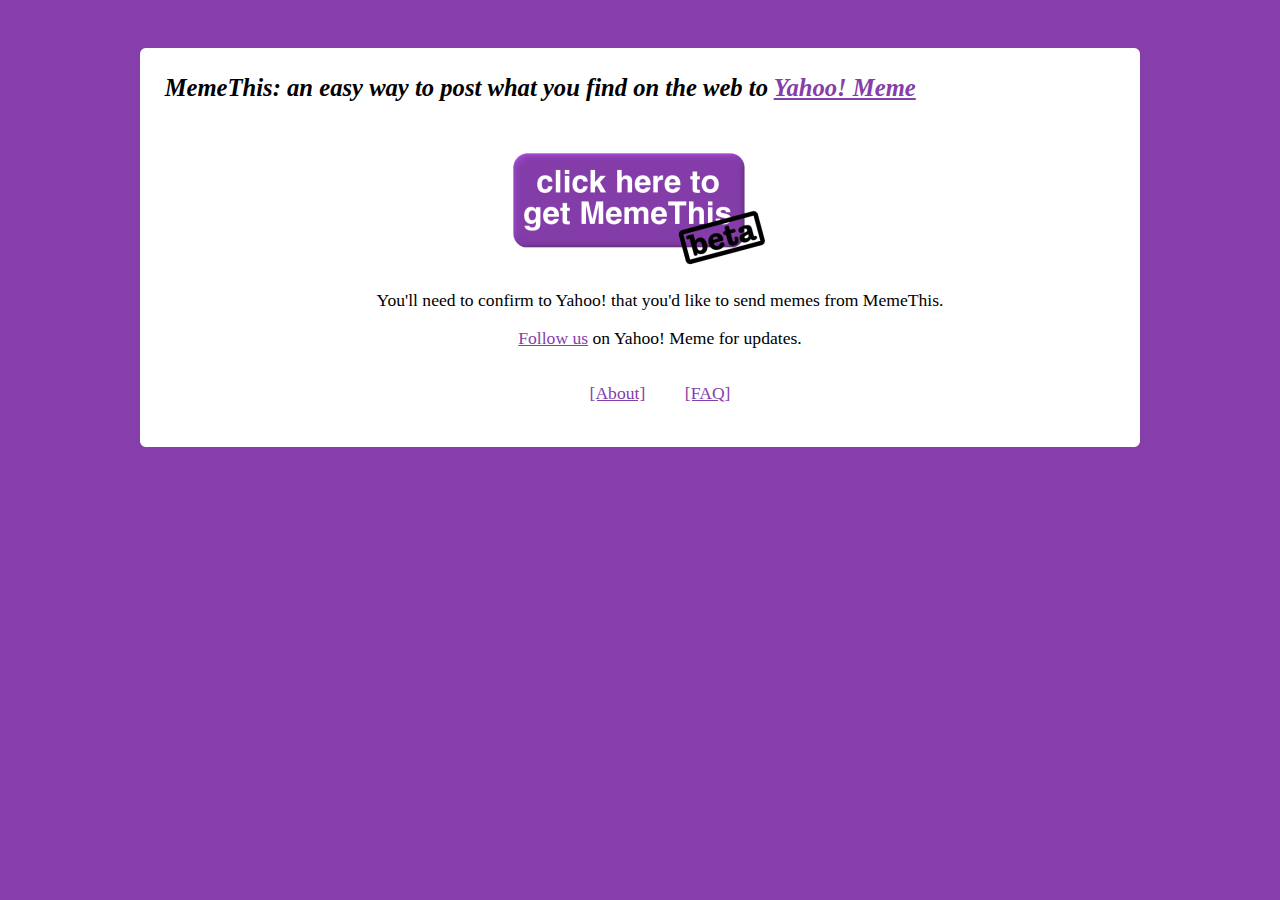
==== war/index.html @ 7a3dde44 "first commit" ====
<!DOCTYPE HTML PUBLIC "-//W3C//DTD HTML 4.01 Transitional//EN">
<!-- The HTML 4.01 Transitional DOCTYPE declaration-->
<!-- above set at the top of the file will set     -->
<!-- the browser's rendering engine into           -->
<!-- "Quirks Mode". Replacing this declaration     -->
<!-- with a "Standards Mode" doctype is supported, -->
<!-- but may lead to some differences in layout.   -->

<html>
  <head>
  	<style type="text/css" media="screen">
		@import url( css/style.css );
	</style>
    <meta http-equiv="content-type" content="text/html; charset=UTF-8">
    <title>MemeThis</title>
  </head>
  <body>
  
<div id="content">
  <b class="memethis">
  <b class="memethis1"><b></b></b>
  <b class="memethis2"><b></b></b>
  <b class="memethis3"></b>
  <b class="memethis4"></b>
  <b class="memethis5"></b></b>

  <div class="memethisfg">
	<br/>
    <h3>&nbsp; &nbsp; MemeThis: an easy way to post what you find on the web to <a href="http://meme.yahoo.com">Yahoo! Meme</a></h3>
    <br/><br/><div align="center"><a href="authorize"><img src="img/getmemethis.png" alt="Click here to get MemeThis" title="Get MemeThis" border="0" height="128" width="256"></a></div>
    <p style="text-align:center">You'll need to confirm to Yahoo! that you'd like to send memes from MemeThis.</p>
    <p style="text-align:center"><a href="http://meme.yahoo.com/memethis">Follow us</a> on Yahoo! Meme for updates.</p>    
    <p style="text-align:center; padding-top:16px;"><a href="about.html">[About]</a> &nbsp &nbsp &nbsp &nbsp <a href="faq.html">[FAQ]</a></p>
	<br/>
  </div>

  <b class="memethis">
  <b class="memethis5"></b>
  <b class="memethis4"></b>
  <b class="memethis3"></b>
  <b class="memethis2"><b></b></b>
  <b class="memethis1"><b></b></b></b>
</div>

  </body>
</html>
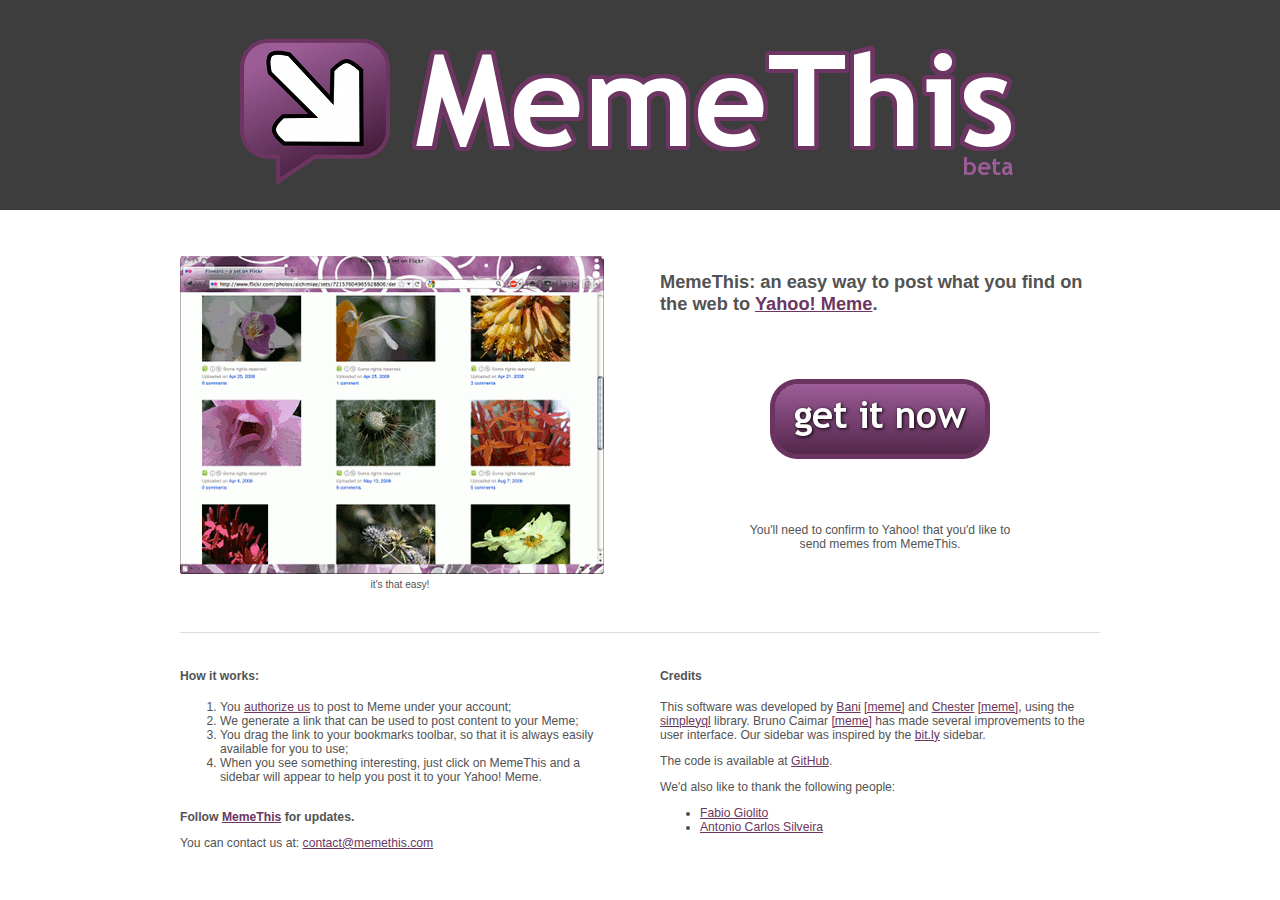
==== commit 55213c37: "new site layout" ====
--- a/war/index.html
+++ b/war/index.html
@@ -1,46 +1,84 @@
 <!DOCTYPE HTML PUBLIC "-//W3C//DTD HTML 4.01 Transitional//EN">
-<!-- The HTML 4.01 Transitional DOCTYPE declaration-->
-<!-- above set at the top of the file will set     -->
-<!-- the browser's rendering engine into           -->
-<!-- "Quirks Mode". Replacing this declaration     -->
-<!-- with a "Standards Mode" doctype is supported, -->
-<!-- but may lead to some differences in layout.   -->
 
 <html>
-  <head>
-  	<style type="text/css" media="screen">
-		@import url( css/style.css );
-	</style>
-    <meta http-equiv="content-type" content="text/html; charset=UTF-8">
-    <title>MemeThis</title>
-  </head>
-  <body>
-  
-<div id="content">
-  <b class="memethis">
-  <b class="memethis1"><b></b></b>
-  <b class="memethis2"><b></b></b>
-  <b class="memethis3"></b>
-  <b class="memethis4"></b>
-  <b class="memethis5"></b></b>
+<head>
+<style type="text/css" media="screen">
+@import url( css/style.css );
+</style>
+<meta http-equiv="content-type" content="text/html; charset=UTF-8">
+<title>MemeThis</title>
+<script type="text/javascript">
 
-  <div class="memethisfg">
-	<br/>
-    <h3>&nbsp; &nbsp; MemeThis: an easy way to post what you find on the web to <a href="http://meme.yahoo.com">Yahoo! Meme</a></h3>
-    <br/><br/><div align="center"><a href="authorize"><img src="img/getmemethis.png" alt="Click here to get MemeThis" title="Get MemeThis" border="0" height="128" width="256"></a></div>
-    <p style="text-align:center">You'll need to confirm to Yahoo! that you'd like to send memes from MemeThis.</p>
-    <p style="text-align:center"><a href="http://meme.yahoo.com/memethis">Follow us</a> on Yahoo! Meme for updates.</p>    
-    <p style="text-align:center; padding-top:16px;"><a href="about.html">[About]</a> &nbsp &nbsp &nbsp &nbsp <a href="faq.html">[FAQ]</a></p>
-	<br/>
-  </div>
+  var _gaq = _gaq || [];
+  _gaq.push(['_setAccount', 'UA-23048726-1']);
+  _gaq.push(['_setDomainName', '.memethis.com']);
+  _gaq.push(['_trackPageview']);
 
-  <b class="memethis">
-  <b class="memethis5"></b>
-  <b class="memethis4"></b>
-  <b class="memethis3"></b>
-  <b class="memethis2"><b></b></b>
-  <b class="memethis1"><b></b></b></b>
+  (function() {
+    var ga = document.createElement('script'); ga.type = 'text/javascript'; ga.async = true;
+    ga.src = ('https:' == document.location.protocol ? 'https://ssl' : 'http://www') + '.google-analytics.com/ga.js';
+    var s = document.getElementsByTagName('script')[0]; s.parentNode.insertBefore(ga, s);
+  })();
+
+</script>
+</head>
+<body>
+
+<div id="header"><img src="img/memethis-header-title.png"
+	alt="MemeThis" /></div>
+<div id="content" class="content">
+
+<div class="container">
+
+<div class="tpl-2col">
+<div class="col col1"><img src="img/memethis-screenshot.gif"
+	alt="Screenshot of MemeThis" /></a> <br />
+<p class="subtitle"><small>it's that easy!</small></p>
+</div>
+<div class="col col2">
+<h2><strong>MemeThis</strong>: an easy way to post what you find on
+the web to <a href="http://meme.yahoo.com">Yahoo! Meme</a>.</h2>
+
+<p class="action"><a href="authorize" onclick="_gaq.push(['_trackPageview', '/get/button']);"><img src="img/memethis-get-button.png"
+	alt="Click here to get MemeThis" title="Get MemeThis" border="0"
+	height="80" width="220"></a></p>
+<p class="action">You'll need to confirm to Yahoo! that
+you'd like to<br/> send memes from MemeThis.</p>
+</div>
+</div>
+<hr>
+
+
+<div class="tpl-2col">
+<div class="col col1">
+<h4>How it works:</h4>
+    <ol>
+    <li>You <a href="authorize" onclick="_gaq.push(['_trackPageview', '/get/link']);">authorize us</a> to post to Meme under your account;</li>
+
+    <li>We generate a link that can be used to post content to your Meme;</li>
+    <li>You drag the link to your bookmarks toolbar, so that it is always easily available for you to use;</li>
+    <li>When you see something interesting, just click on MemeThis and a sidebar will appear to help you post it to your Yahoo! Meme.</li>
+    </ol>
+    <br/>
+    <p class="credits"><b>Follow <a href="http://meme.yahoo.com/memethis">MemeThis</a> for updates.</b></p>
+    <p class="credits">You can contact us at: <a href="mailto:contact@memethis.com">contact@memethis.com</a></p>
+</div>
+<div class="col col2">
+<h4>Credits</h4>
+    <p class="credits">This software was developed by <a href="http://baniverso.com">Bani</a> <a href="http://meme.yahoo.com/bani">[meme]</a> and <a href="http://chester.blog.br">Chester</a> <a href="http://meme.yahoo.com/chesterbr">[meme]</a>, using the <a href="http://simpleyql.sf.net">simpleyql</a> library. Bruno Caimar <a href="http://meme.yahoo.com/brunocaimar/">[meme]</a> has made several improvements to the user interface. Our sidebar was inspired by the <a href="http://bit.ly">bit.ly</a> sidebar.</p>
+    <p class="credits">The code is available at <a href="https://github.com/bani/MemeThis">GitHub</a>.</p>
+    <p class="credits">We'd also like to thank the following people:</p>
+    <ul>
+    <li><a href="http://meme.yahoo.com/fabiogiolito/">Fabio Giolito</a></li>
+    <li><a href="http://meme.yahoo.com/acarlos1000/">Antonio Carlos Silveira</a></li>
+    </ul>
+</div>
 </div>
 
-  </body>
+
+
+</div>
+</div>
+
+</body>
 </html>
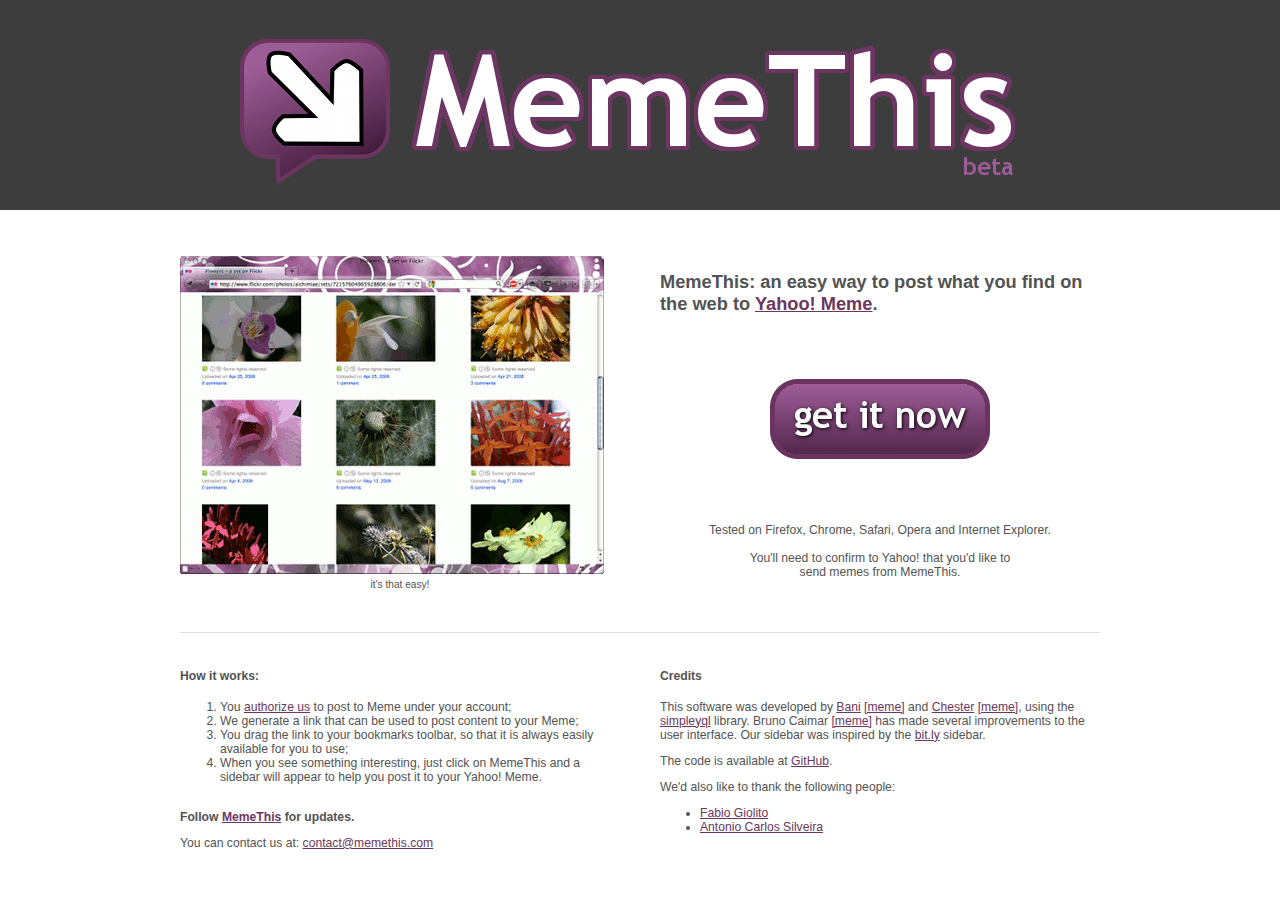
==== commit c634078f: "new site layout" ====
--- a/war/index.html
+++ b/war/index.html
@@ -8,7 +8,6 @@
 <meta http-equiv="content-type" content="text/html; charset=UTF-8">
 <title>MemeThis</title>
 <script type="text/javascript">
-
   var _gaq = _gaq || [];
   _gaq.push(['_setAccount', 'UA-23048726-1']);
   _gaq.push(['_setDomainName', '.memethis.com']);
@@ -19,7 +18,6 @@
     ga.src = ('https:' == document.location.protocol ? 'https://ssl' : 'http://www') + '.google-analytics.com/ga.js';
     var s = document.getElementsByTagName('script')[0]; s.parentNode.insertBefore(ga, s);
   })();
-
 </script>
 </head>
 <body>
@@ -27,9 +25,7 @@
 <div id="header"><img src="img/memethis-header-title.png"
 	alt="MemeThis" /></div>
 <div id="content" class="content">
-
 <div class="container">
-
 <div class="tpl-2col">
 <div class="col col1"><img src="img/memethis-screenshot.gif"
 	alt="Screenshot of MemeThis" /></a> <br />
@@ -38,16 +34,15 @@
 <div class="col col2">
 <h2><strong>MemeThis</strong>: an easy way to post what you find on
 the web to <a href="http://meme.yahoo.com">Yahoo! Meme</a>.</h2>
-
 <p class="action"><a href="authorize" onclick="_gaq.push(['_trackPageview', '/get/button']);"><img src="img/memethis-get-button.png"
 	alt="Click here to get MemeThis" title="Get MemeThis" border="0"
 	height="80" width="220"></a></p>
-<p class="action">You'll need to confirm to Yahoo! that
+<p class="action">Tested on Firefox, Chrome, Safari, Opera and Internet Explorer.
+<br/><br/>You'll need to confirm to Yahoo! that
 you'd like to<br/> send memes from MemeThis.</p>
 </div>
 </div>
 <hr>
-
 
 <div class="tpl-2col">
 <div class="col col1">
@@ -75,10 +70,15 @@
 </div>
 </div>
 
-
-
 </div>
 </div>
-
+<script type="text/javascript">
+  document.write(unescape("%3Cscript src='" + document.location.protocol +
+    '//capture.pclicks.com/js?pcid=PC-000121-A' + "' type='text/javascript'%3E%3C/script%3E"));
+</script>
+<script type="text/javascript">
+  var pc = new predicta.PClick()
+  pc.start()
+</script>
 </body>
 </html>
